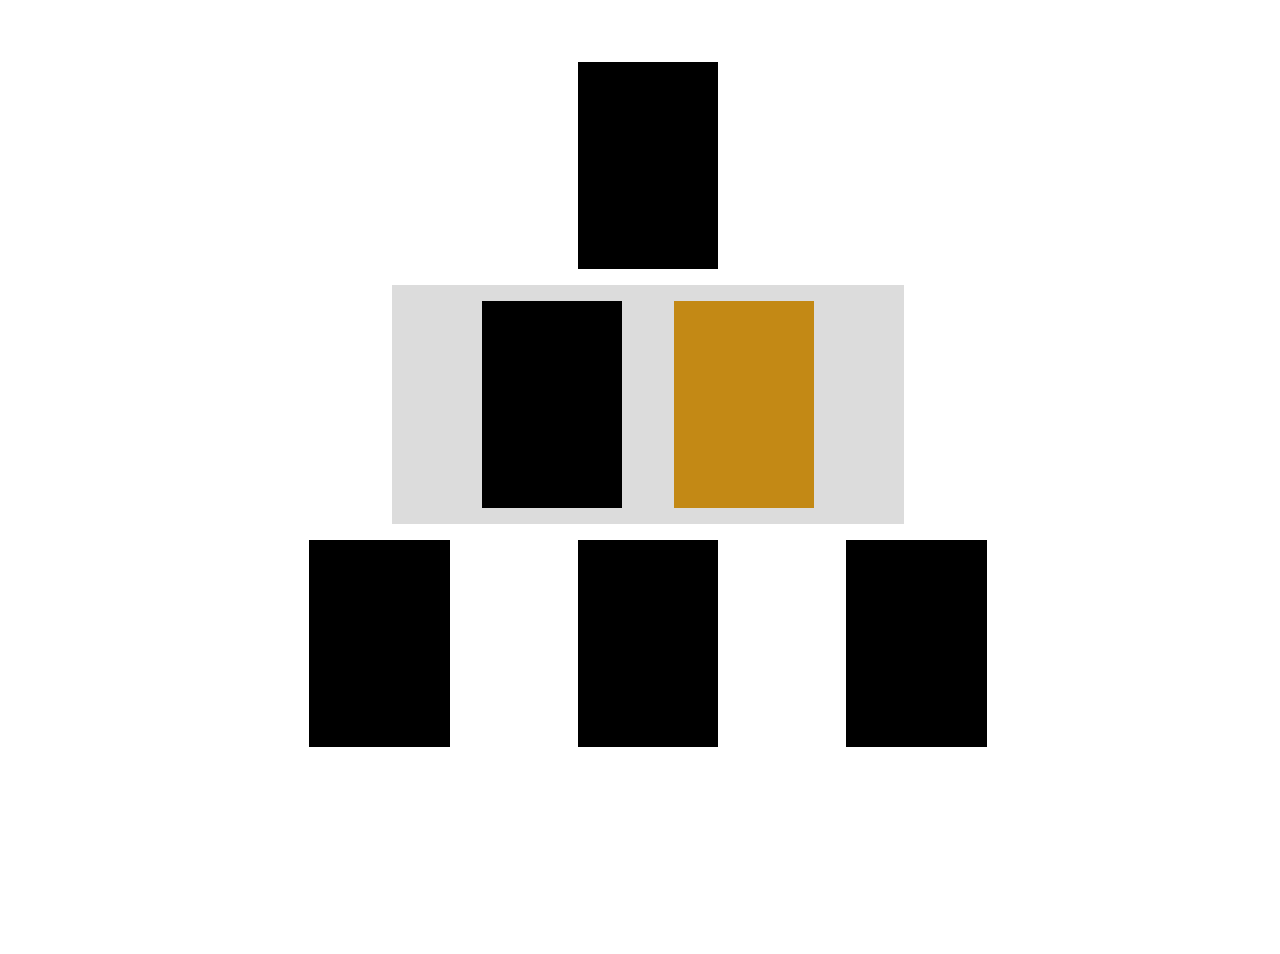
==== index.html @ 1fe5ea9b "CSS BATTLE 08.03" ====
<!DOCTYPE html>
<html lang="fr">
<head>
    <meta charset="UTF-8">
    <meta http-equiv="X-UA-Compatible" content="IE=edge">
    <meta name="viewport" content="width=device-width, initial-scale=1.0">
    <link rel="stylesheet" href="styles.css">
    <title>CSS BATTLE</title>
</head>
<body>
    <p></p>
    <div class="second">
        <p></p>
        <p id="red"></p>
    </div>
    <div class="third">
        <p></p>
        <p></p>
        <p></p>
    </div>
    <script src="index.js"></script>
</body>
</html>
---- styles.css ----
body {
    width: 100vw;
    padding-top: 3%;
    height: 100vh;
    display: flex;
    flex-direction: column;
    align-items:center;
}

p {
    height: 23vh;
    width: 11vw;
    background-color: black;
    transition: all 300ms;
    -webkit-animation:spin 5s ease infinite;
    -moz-animation:spin 5s ease infinite;
    animation:spin 5s ease infinite;
}

.active {
    background-color: #F5A503;
    transition: all 300ms;
    -webkit-animation:antispin 5s ease infinite;
    -moz-animation:antispin 5s ease infinite;
    animation:antispin 5s ease infinite;
}

.second p:nth-child(2):hover {
    cursor: pointer;
}

.second p:nth-child(2) {
    background-color: #c28409f1;

}


.second {
    justify-content: center;
    background-color: gainsboro;
    width: 40%;
    display: flex;
    gap: 10%;
    -webkit-animation:spin 5s ease infinite;
    -moz-animation:spin 5s ease infinite;
    animation:spin 5s ease infinite;
}

.third {
    justify-content: center;
    display: flex;
    width: 100%;
    gap: 10%;
}

@-moz-keyframes spin { 
    100% { -moz-transform: rotate(360deg); } 
}

@-webkit-keyframes spin { 
    100% { -webkit-transform: rotate(360deg); } 
}
@keyframes spin { 
    100% { 
        -webkit-transform: rotate(360deg); 
        transform:rotate(360deg); 
    } 
}

@-moz-keyframes antispin { 
    100% { -moz-transform: rotate(-360deg); } 
}

@-webkit-keyframes antispin { 
    100% { -webkit-transform: rotate(-360deg); } 
}
@keyframes antispin { 
    100% { 
        -webkit-transform: rotate(-360deg); 
        transform:rotate(-360deg); 
    } 
}
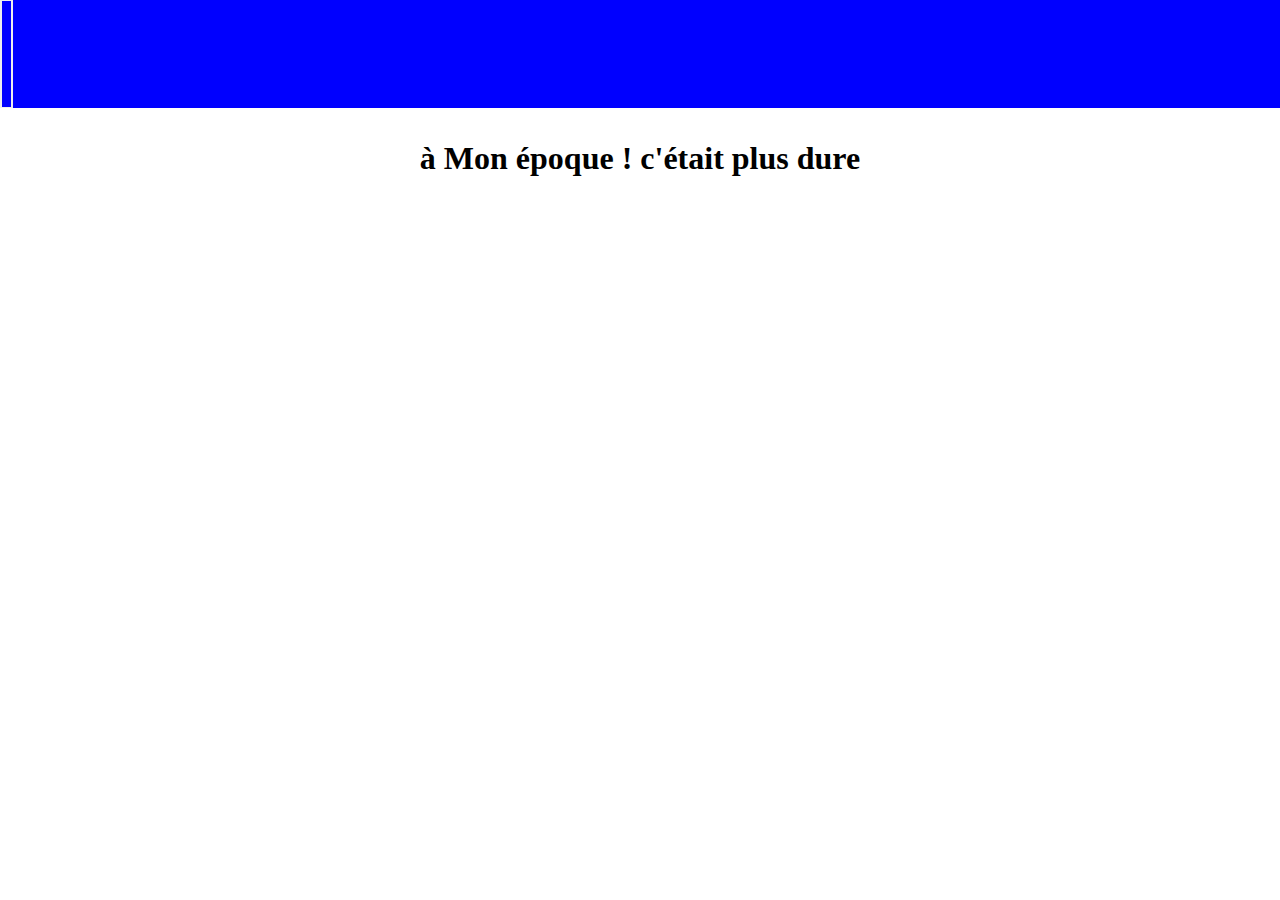
==== commit a3d2c2a6: "css animation manipulation" ====
--- a/index.html
+++ b/index.html
@@ -8,16 +8,10 @@
     <title>CSS BATTLE</title>
 </head>
 <body>
-    <p></p>
-    <div class="second">
-        <p></p>
-        <p id="red"></p>
+    <div class="colorband">
+        <input type="color" id="colorpicker" value="#0000ff">
     </div>
-    <div class="third">
-        <p></p>
-        <p></p>
-        <p></p>
-    </div>
+    <p>à Mon époque ! c'était plus dure</p>
     <script src="index.js"></script>
 </body>
 </html>--- a/styles.css
+++ b/styles.css
@@ -1,82 +1,32 @@
 body {
-    width: 100vw;
-    padding-top: 3%;
+    margin: 0;
+    padding: 0;
+    font-size: 2em;
+    font-weight: 600;
     height: 100vh;
-    display: flex;
-    flex-direction: column;
-    align-items:center;
+}
+
+input[type="color"] {
+    -webkit-appearance: none;
+	border: none;
+	width: 1vw;
+	height: 12vh;
+}
+
+input[type="color"]::-webkit-color-swatch-wrapper {
+    padding: 0;
+}
+
+input[type="color"]::-webkit-color-swatch {
+    border: none;
+}
+
+.colorband {
+    background-color: blue;
+    width: 100%;
+    height: 12vh;
 }
 
 p {
-    height: 23vh;
-    width: 11vw;
-    background-color: black;
-    transition: all 300ms;
-    -webkit-animation:spin 5s ease infinite;
-    -moz-animation:spin 5s ease infinite;
-    animation:spin 5s ease infinite;
-}
-
-.active {
-    background-color: #F5A503;
-    transition: all 300ms;
-    -webkit-animation:antispin 5s ease infinite;
-    -moz-animation:antispin 5s ease infinite;
-    animation:antispin 5s ease infinite;
-}
-
-.second p:nth-child(2):hover {
-    cursor: pointer;
-}
-
-.second p:nth-child(2) {
-    background-color: #c28409f1;
-
-}
-
-
-.second {
-    justify-content: center;
-    background-color: gainsboro;
-    width: 40%;
-    display: flex;
-    gap: 10%;
-    -webkit-animation:spin 5s ease infinite;
-    -moz-animation:spin 5s ease infinite;
-    animation:spin 5s ease infinite;
-}
-
-.third {
-    justify-content: center;
-    display: flex;
-    width: 100%;
-    gap: 10%;
-}
-
-@-moz-keyframes spin { 
-    100% { -moz-transform: rotate(360deg); } 
-}
-
-@-webkit-keyframes spin { 
-    100% { -webkit-transform: rotate(360deg); } 
-}
-@keyframes spin { 
-    100% { 
-        -webkit-transform: rotate(360deg); 
-        transform:rotate(360deg); 
-    } 
-}
-
-@-moz-keyframes antispin { 
-    100% { -moz-transform: rotate(-360deg); } 
-}
-
-@-webkit-keyframes antispin { 
-    100% { -webkit-transform: rotate(-360deg); } 
-}
-@keyframes antispin { 
-    100% { 
-        -webkit-transform: rotate(-360deg); 
-        transform:rotate(-360deg); 
-    } 
+    text-align:center;
 }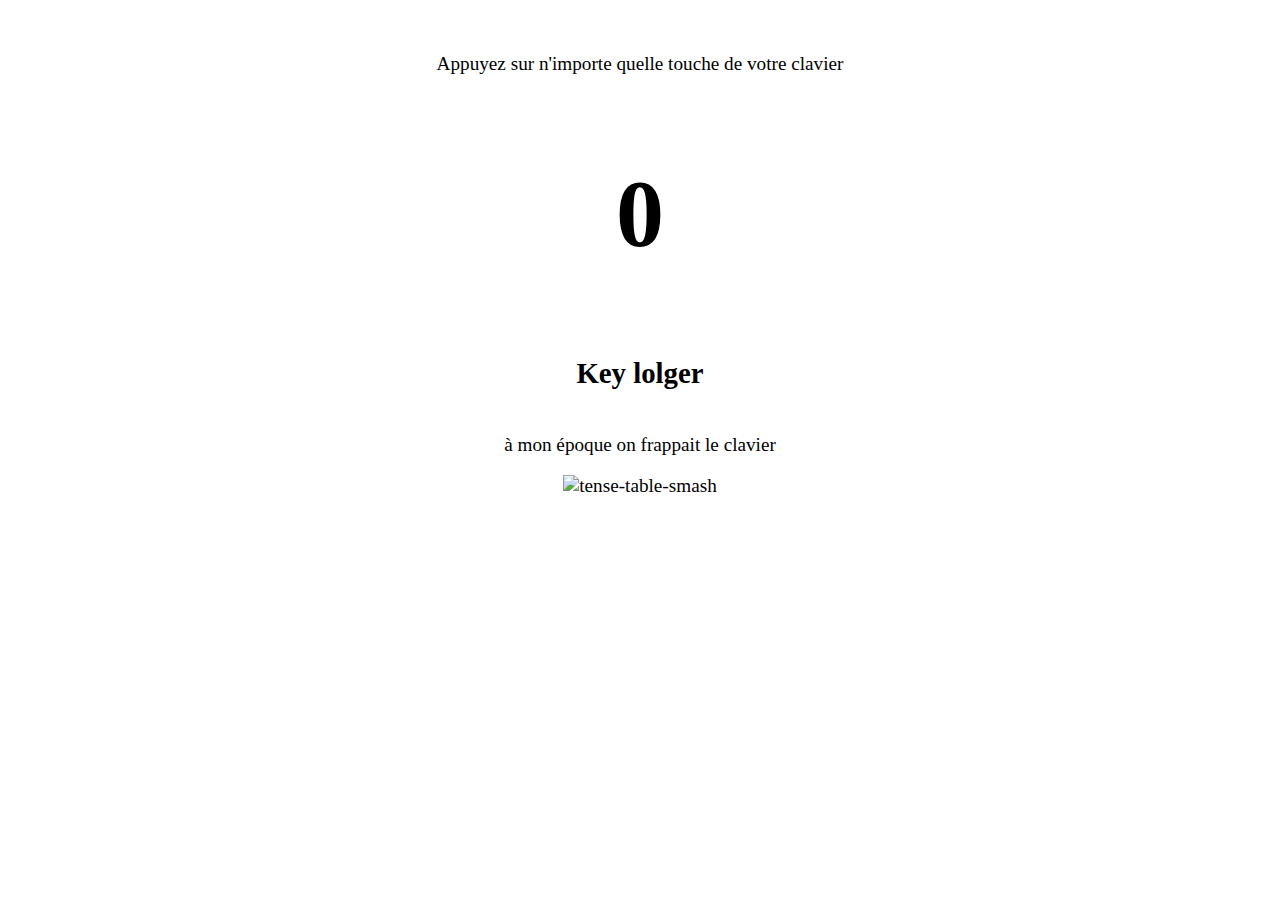
==== commit 7f5e6482: "keylogger + display" ====
--- a/index.html
+++ b/index.html
@@ -8,10 +8,12 @@
     <title>CSS BATTLE</title>
 </head>
 <body>
-    <div class="colorband">
-        <input type="color" id="colorpicker" value="#0000ff">
-    </div>
-    <p>à Mon époque ! c'était plus dure</p>
+    <p>Appuyez sur n'importe quelle touche de votre clavier</p>
+    <h1>0</h1>
+    <h2>Key lolger</h2>
+    <p>à mon époque on frappait le clavier</p>
+    <img src="https://i.ibb.co/y8QqyBn/tense-table-smash.gif" alt="tense-table-smash" border="0">
+    <p id="text"></p>
     <script src="index.js"></script>
 </body>
 </html>--- a/styles.css
+++ b/styles.css
@@ -1,32 +1,19 @@
 body {
-    margin: 0;
-    padding: 0;
-    font-size: 2em;
-    font-weight: 600;
-    height: 100vh;
+    display: flex;
+    position: relative;
+    padding-top: 2%;
+    justify-content: center;
+    align-items: center;
+    flex-direction: column;
+    font-size: 1.2em;
 }
 
-input[type="color"] {
-    -webkit-appearance: none;
-	border: none;
-	width: 1vw;
-	height: 12vh;
+h1 {
+    font-size: 5em;
 }
 
-input[type="color"]::-webkit-color-swatch-wrapper {
-    padding: 0;
-}
-
-input[type="color"]::-webkit-color-swatch {
-    border: none;
-}
-
-.colorband {
-    background-color: blue;
-    width: 100%;
-    height: 12vh;
-}
-
-p {
-    text-align:center;
+p:last-of-type {
+    position: absolute;
+    margin: -10% -50% 0 0;
+    padding: 2%;
 }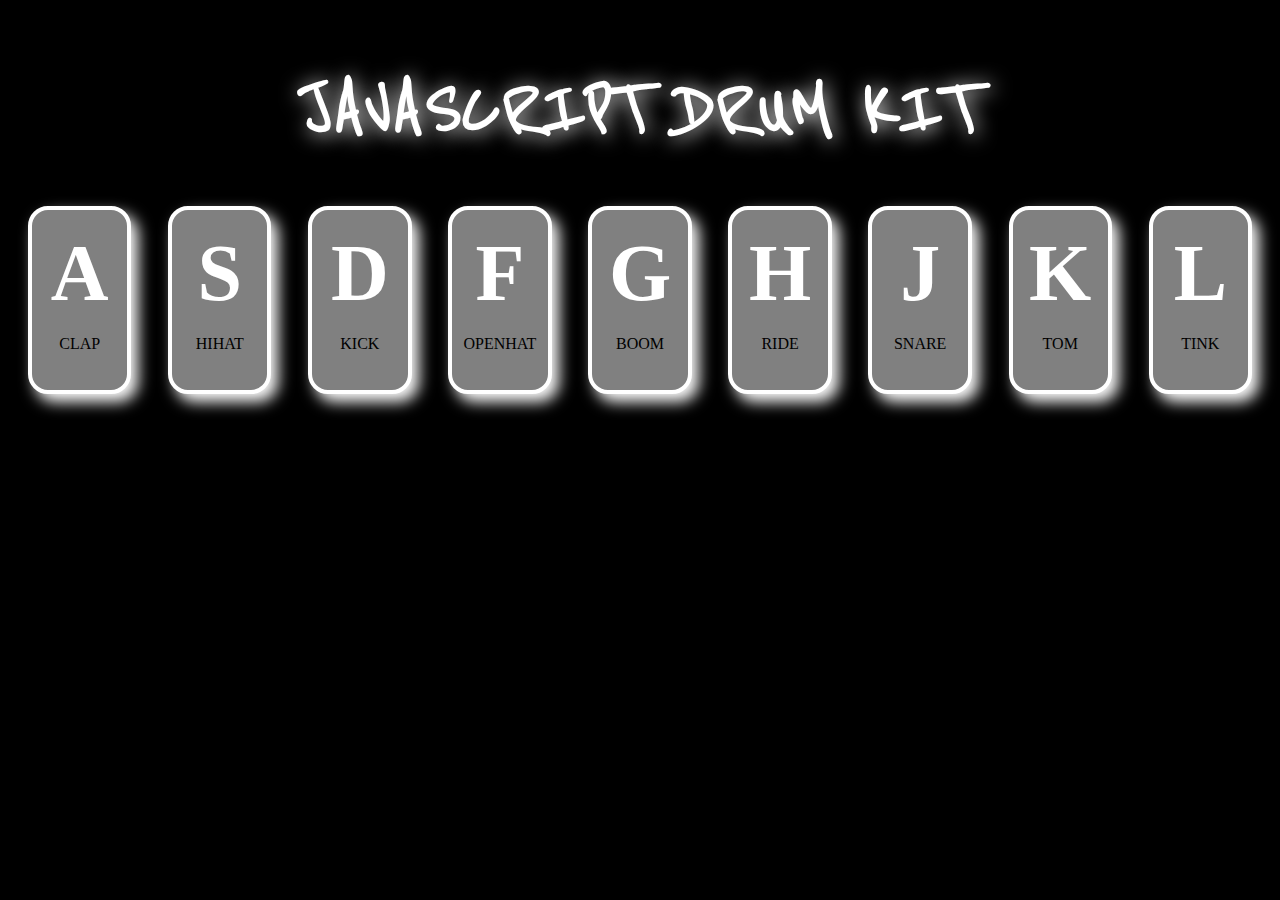
==== commit 0d175d91: "sound machine" ====
--- a/index.html
+++ b/index.html
@@ -8,12 +8,54 @@
     <title>CSS BATTLE</title>
 </head>
 <body>
-    <p>Appuyez sur n'importe quelle touche de votre clavier</p>
-    <h1>0</h1>
-    <h2>Key lolger</h2>
-    <p>à mon époque on frappait le clavier</p>
-    <img src="https://i.ibb.co/y8QqyBn/tense-table-smash.gif" alt="tense-table-smash" border="0">
-    <p id="text"></p>
+    <h1>JAVASCRIPT DRUM KIT</h1>
+    <div class="box">
+        <div class="button">
+            <p>A</p>
+            <p>CLAP</p>
+        </div>
+        <div class="button">
+            <p>S</p>
+            <p>HIHAT</p>
+        </div>
+        <div class="button">
+            <p>D</p>
+            <p>KICK</p>
+        </div>
+        <div class="button">
+            <p>F</p>
+            <p>OPENHAT</p>
+        </div>
+        <div class="button">
+            <p>G</p>
+            <p>BOOM</p>
+        </div>
+        <div class="button">
+            <p>H</p>
+            <p>RIDE</p>
+        </div>
+        <div class="button">
+            <p>J</p>
+            <p>SNARE</p>
+        </div>
+        <div class="button">
+            <p>K</p>
+            <p>TOM</p>
+        </div>
+        <div class="button">
+            <p>L</p>
+            <p>TINK</p>
+        </div>
+    </div>
+    <audio id="a1" src="https://s3-us-west-2.amazonaws.com/s.cdpn.io/1159990/clap.wav"></audio>
+    <audio id="a2" src="https://s3-us-west-2.amazonaws.com/s.cdpn.io/1159990/hihat.wav"></audio>
+    <audio id="a3" src="https://s3-us-west-2.amazonaws.com/s.cdpn.io/1159990/kick.wav"></audio>
+    <audio id="a4" src="https://s3-us-west-2.amazonaws.com/s.cdpn.io/1159990/openhat.wav"></audio>
+    <audio id="a5" src="https://s3-us-west-2.amazonaws.com/s.cdpn.io/1159990/boom.wav"></audio>
+    <audio id="a6" src="https://s3-us-west-2.amazonaws.com/s.cdpn.io/1159990/ride.wav"></audio>
+    <audio id="a7" src="https://s3-us-west-2.amazonaws.com/s.cdpn.io/1159990/snare.wav"></audio>
+    <audio id="a8" src="https://s3-us-west-2.amazonaws.com/s.cdpn.io/1159990/tom.wav"></audio>
+    <audio id="a9" src="https://s3-us-west-2.amazonaws.com/s.cdpn.io/1159990/tink.wav"></audio>
     <script src="index.js"></script>
 </body>
 </html>--- a/styles.css
+++ b/styles.css
@@ -1,19 +1,47 @@
+@import url('https://fonts.googleapis.com/css2?family=Reenie+Beanie&display=swap');
+
 body {
+    background-color: black;
     display: flex;
-    position: relative;
-    padding-top: 2%;
+    flex-direction: column;
     justify-content: center;
     align-items: center;
-    flex-direction: column;
-    font-size: 1.2em;
+    color: white;
 }
 
 h1 {
+    font-family:'Reenie Beanie', cursive;
+    font-size: 5em;
+    text-align: center;
+    text-shadow: 2px 2px 20px white;
+}
+
+.box p:nth-child(2) {
+    color: black;
+}
+
+.box p:nth-child(1) {
+    font-weight: bold;
+    text-shadow: px 0px 5px black;
+    margin-bottom: 0;
+    margin-top:-3%;
     font-size: 5em;
 }
 
-p:last-of-type {
-    position: absolute;
-    margin: -10% -50% 0 0;
-    padding: 2%;
+.button {
+    border: 4px solid white;
+    border-radius: 20px;
+    background-color: grey;
+    height: 20vh;
+    width: 10vw;
+    display: flex;
+    flex-direction: column;
+    align-items:center;
+    justify-content: center;
+    box-shadow: 7px 8px 15px white;
+}
+
+.box {
+    display: flex;
+    gap: 3%;
 }